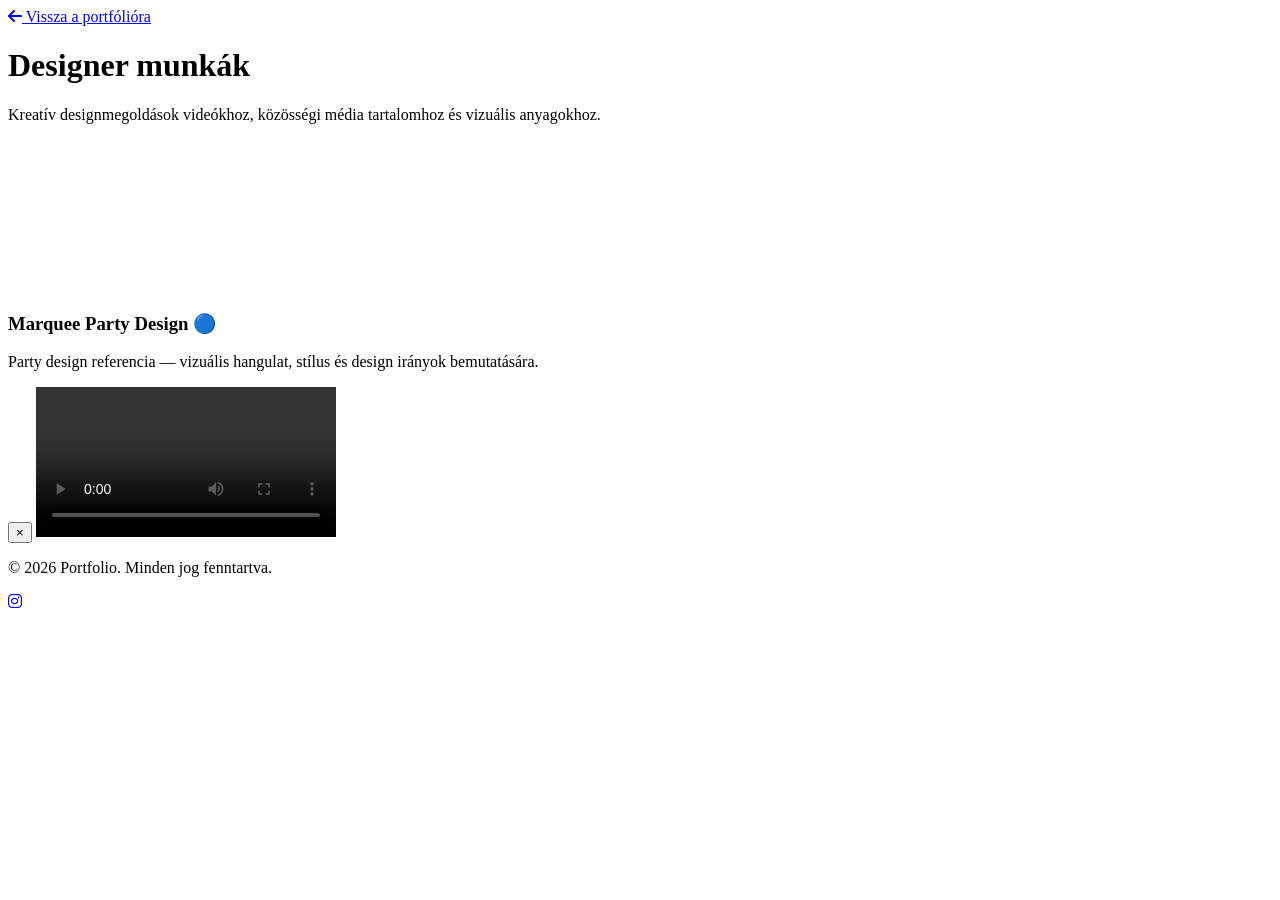
==== designer.html @ 9045a070 "Add files via upload" ====
<!DOCTYPE html>
<html lang="hu">
<head>
    <meta charset="UTF-8">
    <meta name="viewport" content="width=device-width, initial-scale=1.0">
    <title>Designer munkák – Petko portfolio</title>

    <!-- Favicon -->
    <link rel="icon" href="favicon.png" type="image/png">
    <link rel="icon" href="favicon.svg" type="image/svg+xml">
    <link rel="apple-touch-icon" href="favicon.png">

    <!-- Stílusok és betűtípusok -->
    <link rel="stylesheet" href="styles.css">
    <link rel="stylesheet" href="https://cdnjs.cloudflare.com/ajax/libs/font-awesome/6.5.2/css/all.min.css">
    <link href="https://fonts.googleapis.com/css2?family=Inter:wght@300;400;500;600;700&display=swap" rel="stylesheet">
</head>
<body class="page-designer">

    <main class="container gallery-page designer-page">
        <a href="index.html#projects" class="back-to-portfolio" title="Vissza a portfólióhoz">
            <i class="fas fa-arrow-left"></i> Vissza a portfólióra
        </a>

        <h1 class="section-title">Designer munkák</h1>
        <p class="gallery-intro">
            Kreatív designmegoldások videókhoz, közösségi média tartalomhoz és vizuális anyagokhoz.
        </p>

        <!-- Design videók galériája -->
        <section class="gallery-grid">
            <article class="gallery-item gallery-video-item">
                <div class="project-image">
                    <video playsinline preload="metadata">
                        <source src="design/marquee party design.mp4" type="video/mp4">
                        A böngésződ nem támogatja a videó lejátszását.
                    </video>
                </div>
                <div class="project-content">
                    <h3>Marquee Party Design 🔵</h3>
                    <p>Party design referencia — vizuális hangulat, stílus és design irányok bemutatására.</p>
                </div>
            </article>
        </section>
    </main>

    <!-- Videó lejátszó modal (nagyítás kattintásra) -->
    <div id="videoModal" class="modal">
        <div class="modal-content">
            <button type="button" class="modal-close" aria-label="Bezárás">&times;</button>
            <video id="modalVideo" controls playsinline controlsList="nodownload">
                <source src="design/marquee party design.mp4" type="video/mp4">
                A böngésződ nem támogatja a videó lejátszását.
            </video>
        </div>
    </div>

    <footer class="footer">
        <div class="container">
            <div class="footer-content">
                <p>&copy; 2026 Portfolio. Minden jog fenntartva.</p>
                <div class="social-links">
                    <a href="https://instagram.com/petkowr" target="_blank" rel="noopener noreferrer">
                        <i class="fab fa-instagram"></i>
                    </a>
                </div>
            </div>
        </div>
    </footer>

    <script src="script.js"></script>
</body>
</html>
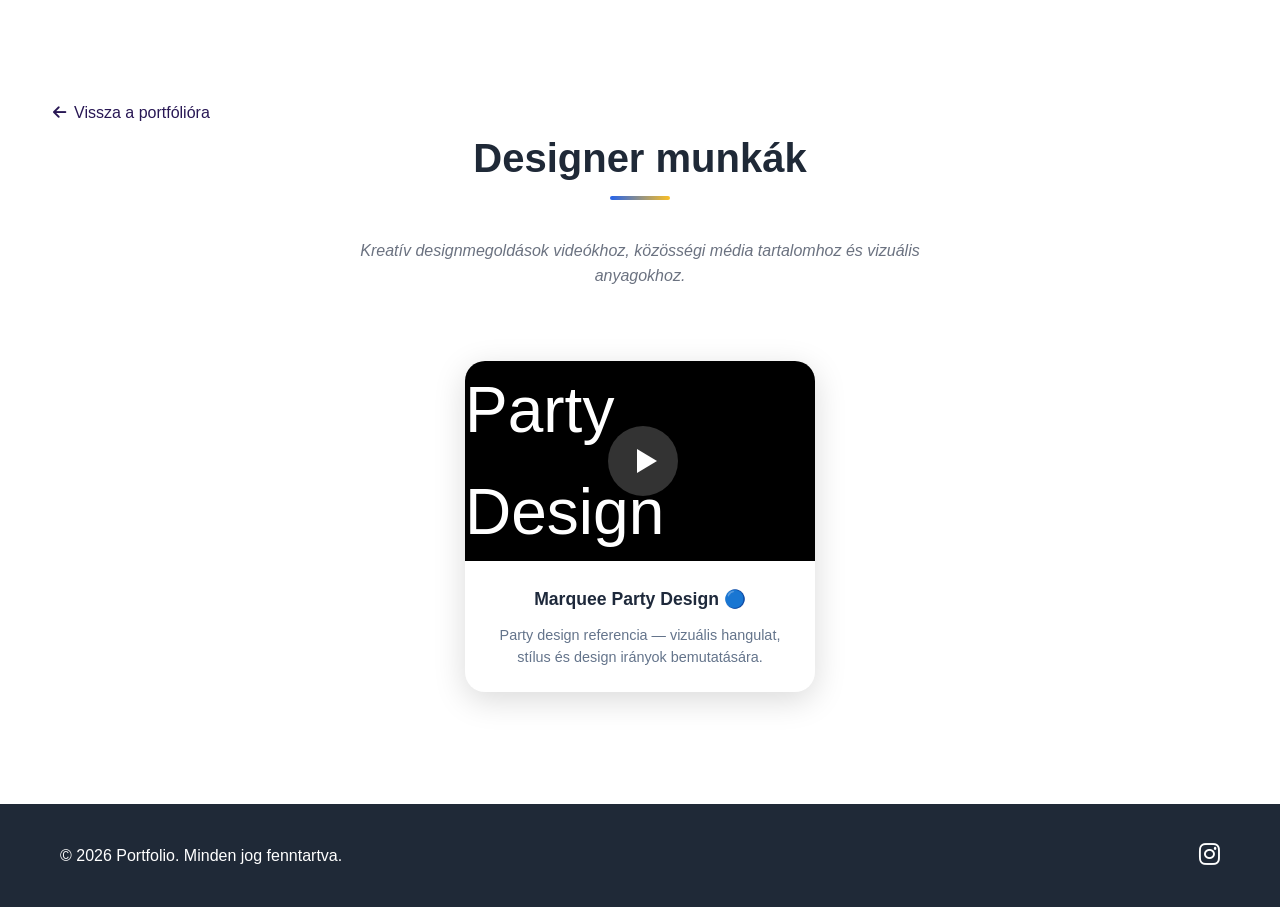
==== commit db74862e: "Update designer.html" ====
--- a/designer.html
+++ b/designer.html
@@ -2,7 +2,7 @@
 <html lang="hu">
 <head>
     <meta charset="UTF-8">
-    <meta name="viewport" content="width=device-width, initial-scale=1.0">
+    <meta name="viewport" content="width=device-width, initial-scale=1.0, viewport-fit=cover">
     <title>Designer munkák – Petko portfolio</title>
 
     <!-- Favicon -->
@@ -29,12 +29,13 @@
 
         <!-- Design videók galériája -->
         <section class="gallery-grid">
-            <article class="gallery-item gallery-video-item">
+            <article class="gallery-item gallery-video-item"
+                     data-video-embed="https://player.cloudinary.com/embed/?cloud_name=ftf1xtso&public_id=marquee_party_design">
                 <div class="project-image">
-                    <video playsinline preload="metadata">
-                        <source src="design/marquee party design.mp4" type="video/mp4">
-                        A böngésződ nem támogatja a videó lejátszását.
-                    </video>
+                    <!-- Előnézet: Cloudinary-ból generált képkocka (nincs helyi fájl) -->
+                    <img src="https://res.cloudinary.com/ftf1xtso/video/upload/so_0,q_auto,f_auto/marquee_party_design.jpg"
+                         alt="Marquee Party Design előnézet"
+                         loading="lazy">
                 </div>
                 <div class="project-content">
                     <h3>Marquee Party Design 🔵</h3>
@@ -44,14 +45,15 @@
         </section>
     </main>
 
-    <!-- Videó lejátszó modal (nagyítás kattintásra) -->
+    <!-- Videó lejátszó modal (Cloudinary embed, kattintásra nyílik) -->
     <div id="videoModal" class="modal">
         <div class="modal-content">
             <button type="button" class="modal-close" aria-label="Bezárás">&times;</button>
-            <video id="modalVideo" controls playsinline controlsList="nodownload">
-                <source src="design/marquee party design.mp4" type="video/mp4">
-                A böngésződ nem támogatja a videó lejátszását.
-            </video>
+            <iframe id="modalVideoPlayer"
+                    title="Marquee Party Design"
+                    allow="autoplay; fullscreen; encrypted-media; picture-in-picture"
+                    allowfullscreen
+                    frameborder="0"></iframe>
         </div>
     </div>
 
--- a/styles.css
+++ b/styles.css
@@ -0,0 +1,1374 @@
+/* ==========================================================================
+   PETKO PORTFÓLIÓ – styles.css
+   ==========================================================================
+   Tartalomjegyzék:
+   1. Alapbeállítások (reset, body, container)
+   2. Navigáció
+   3. Hero (főoldal fejléc)
+   4. Szekciók (általános, Rólam, Készségek, Projektek, Kapcsolat)
+   5. Aloldalak (Videók, Képek, Designer)
+   6. Lightbox, Scroll-to-top, Animációk
+   7. Reszponzív (mobil)
+   ========================================================================== */
+
+/* --- 1. Alapbeállítások --- */
+* {
+    margin: 0;
+    padding: 0;
+    box-sizing: border-box;
+}
+
+
+html {
+    scroll-behavior: smooth;
+    scroll-padding-top: 80px;
+}
+
+body {
+    font-family: 'Inter', sans-serif;
+    line-height: 1.6;
+    color: #333;
+    background-color: #ffffff;
+}
+
+.container {
+    max-width: 1200px;
+    margin: 0 auto;
+    padding: 0 20px;
+}
+
+/* --- 2. Navigáció --- */
+.navbar {
+    position: fixed;
+    top: 12px;
+    left: 50%;
+    transform: translateX(-50%);
+    width: fit-content;
+    max-width: calc(100% - 24px);
+    background: linear-gradient(135deg, rgba(15, 23, 42, 0.42), rgba(15, 23, 42, 0.28));
+    border: 1px solid rgba(148, 163, 184, 0.45);
+    border-radius: 18px;
+    box-shadow: 0 12px 30px rgba(2, 6, 23, 0.4), 0 0 0 1px rgba(15, 23, 42, 0.18), inset 0 1px 0 rgba(255, 255, 255, 0.14);
+    backdrop-filter: blur(20px) saturate(175%);
+    -webkit-backdrop-filter: blur(20px) saturate(175%);
+    z-index: 1000;
+    padding: 0.35rem 0.55rem;
+    transition: all 0.25s ease;
+}
+
+.navbar.navbar-hidden {
+    transform: translate(-50%, -160%);
+    opacity: 0;
+    pointer-events: none;
+}
+
+.nav-container {
+    width: fit-content;
+    max-width: 100%;
+    margin: 0 auto;
+    padding: 0.25rem 0.35rem;
+    display: flex;
+    justify-content: center;
+    align-items: center;
+    box-sizing: border-box;
+    background: transparent;
+    border: none;
+    border-radius: 0;
+    box-shadow: none;
+    backdrop-filter: none;
+    -webkit-backdrop-filter: none;
+}
+
+.nav-logo {
+    display: none;
+}
+
+.nav-logo a {
+    font-size: 1.5rem;
+    font-weight: 700;
+    color: #281754;
+    text-decoration: none;
+    transition: color 0.3s ease;
+}
+
+.nav-logo a:hover {
+    color: #1d4ed8;
+}
+
+.nav-menu {
+    display: flex;
+    list-style: none;
+    gap: 1.4rem;
+}
+
+.nav-link {
+    color: #f8fafc;
+    text-decoration: none;
+    font-weight: 500;
+    transition: color 0.3s ease;
+    position: relative;
+    font-weight: bold;
+    padding: 0.4rem 0.2rem;
+}
+
+.nav-link:hover {
+    color: #bfdbfe;
+}
+
+.nav-link::after {
+    content: '';
+    position: absolute;
+    width: 0;
+    height: 2px;
+    bottom: -5px;
+    left: 0;
+    background-color: #bfdbfe;
+    transition: width 0.3s ease;
+}
+
+.nav-link:hover::after {
+    width: 100%;
+}
+
+.hamburger {
+    display: none;
+    flex-direction: column;
+    cursor: pointer;
+}
+
+.bar {
+    width: 25px;
+    height: 3px;
+    background-color: #f8fafc;
+    margin: 3px 0;
+    transition: 0.3s;
+}
+
+/* --- 3. Hero szekció --- */
+.hero {
+    position: relative;
+    min-height: 100vh;
+    display: flex;
+    align-items: center;
+    justify-content: center;
+    background: linear-gradient(145deg, #4a3f73 0%, #3d3560 50%, #352b52 100%);
+    color: white;
+    padding-top: 20px;
+    overflow: hidden;
+}
+
+/* Buborékok – lila téma */
+.hero-bg-animation {
+    position: absolute;
+    inset: 0;
+    z-index: 0;
+    pointer-events: none;
+    overflow: hidden;
+}
+
+.hero-bubble {
+    position: absolute;
+    left: var(--bubble-x, 50%);
+    top: var(--bubble-y, 50%);
+    width: var(--bubble-size, 100px);
+    height: var(--bubble-size, 100px);
+    border-radius: 50%;
+    background: radial-gradient(
+        circle at 30% 30%,
+        rgba(255, 255, 255, 0.25) 0%,
+        rgba(220, 210, 255, 0.12) 40%,
+        rgba(160, 140, 220, 0.06) 70%,
+        transparent 100%
+    );
+    box-shadow: inset 0 0 20px rgba(255, 255, 255, 0.1);
+    animation: heroBubbleFloat 12s ease-in-out infinite;
+    animation-delay: var(--bubble-delay, 0s);
+}
+
+@keyframes heroBubbleFloat {
+    0%, 100% {
+        transform: translate(0, 0) scale(1);
+        opacity: 0.6;
+    }
+    25% {
+        transform: translate(15px, -25px) scale(1.05);
+        opacity: 0.8;
+    }
+    50% {
+        transform: translate(-20px, 15px) scale(0.95);
+        opacity: 0.5;
+    }
+    75% {
+        transform: translate(10px, 20px) scale(1.02);
+        opacity: 0.7;
+    }
+}
+
+.hero-container {
+    position: relative;
+    z-index: 1;
+    width: min(980px, 90vw);
+    max-width: 980px;
+    margin: 0 auto;
+    padding: 0 24px;
+    text-align: center;
+}
+
+.hero-content {
+    animation: heroFadeIn 1s ease-out;
+    width: 100%;
+    display: flex;
+    flex-direction: column;
+    align-items: center;
+    justify-content: center;
+    text-align: center;
+}
+
+@keyframes heroFadeIn {
+    from {
+        opacity: 0;
+        transform: translateY(24px);
+    }
+    to {
+        opacity: 1;
+        transform: translateY(0);
+    }
+}
+
+.hero-title {
+    font-size: 3.25rem;
+    font-weight: 700;
+    margin-bottom: 2.5rem;
+    line-height: 1.2;
+    letter-spacing: -0.02em;
+    white-space: nowrap;
+    display: inline-block;
+    margin-left: auto;
+    margin-right: auto;
+}
+
+.highlight {
+    color: #fbbf24;
+    position: relative;
+}
+
+.highlight::after {
+    content: '';
+    position: absolute;
+    bottom: 0;
+    left: 0;
+    width: 100%;
+    height: 3px;
+    background-color: #fbbf24;
+    animation: underline 2s ease-in-out infinite;
+}
+
+@keyframes underline {
+    0%, 100% { transform: scaleX(1); }
+    50% { transform: scaleX(0.8); }
+}
+
+.hero-subtitle {
+    font-size: 1.2rem;
+    margin-top: 1.5rem;
+    margin-bottom: 2rem;
+    opacity: 0.92;
+    line-height: 1.65;
+    max-width: 540px;
+    margin-left: auto;
+    margin-right: auto;
+}
+
+.hero-buttons {
+    display: flex;
+    gap: 1rem;
+    flex-wrap: wrap;
+    justify-content: center;
+}
+
+.btn {
+    padding: 12px 24px;
+    border-radius: 8px;
+    text-decoration: none;
+    font-weight: 600;
+    transition: all 0.3s ease;
+    display: inline-block;
+    border: none;
+    cursor: pointer;
+}
+
+.btn-primary {
+    background: #fbbf24;
+    color: #1f2937;
+}
+
+.btn-primary:hover {
+    background: #f59e0b;
+    transform: translateY(-2px);
+    box-shadow: 0 10px 25px rgba(251, 191, 36, 0.3);
+}
+
+.btn-secondary {
+    background: transparent;
+    color: white;
+    border: 2px solid white;
+}
+
+.btn-secondary:hover {
+    background: white;
+    color: #1f2937;
+    transform: translateY(-2px);
+}
+
+
+/* --- 4. Szekciók (általános) --- */
+section {
+    padding: 80px 0;
+}
+
+.section-title {
+    text-align: center;
+    font-size: 2.5rem;
+    font-weight: 700;
+    margin-bottom: 3rem;
+    color: #1f2937;
+    position: relative;
+}
+
+.section-title::after {
+    content: '';
+    position: absolute;
+    bottom: -10px;
+    left: 50%;
+    transform: translateX(-50%);
+    width: 60px;
+    height: 4px;
+    background: linear-gradient(90deg, #2563eb, #fbbf24);
+    border-radius: 2px;
+}
+
+/* Rólam */
+.about {
+    background: #f8fafc;
+}
+
+.about-content {
+    max-width: 800px;
+    margin: 0 auto;
+    text-align: center;
+}
+
+.about-text p {
+    font-size: 1.1rem;
+    margin-bottom: 2rem;
+    color: #4b5563;
+    line-height: 1.8;
+}
+
+.about-stats {
+    display: grid;
+    grid-template-columns: repeat(auto-fit, minmax(150px, 1fr));
+    gap: 2rem;
+    margin-top: 3rem;
+}
+
+.stat {
+    background: white;
+    padding: 2rem;
+    border-radius: 12px;
+    box-shadow: 0 4px 6px rgba(0, 0, 0, 0.05);
+    transition: transform 0.3s ease;
+}
+
+.stat:hover {
+    transform: translateY(-5px);
+}
+
+.stat h3 {
+    font-size: 2.5rem;
+    font-weight: 700;
+    color: #2563eb;
+    margin-bottom: 0.5rem;
+}
+
+.stat p {
+    color: #6b7280;
+    font-weight: 500;
+}
+
+/* Készségek */
+.skills-grid {
+    display: grid;
+    grid-template-columns: repeat(auto-fit, minmax(300px, 1fr));
+    gap: 3rem;
+}
+
+.skill-category h3 {
+    font-size: 1.5rem;
+    font-weight: 600;
+    margin-bottom: 1.5rem;
+    color: #1f2937;
+}
+
+.skill-items {
+    display: flex;
+    flex-direction: column;
+    gap: 1rem;
+}
+
+.skill-item {
+    display: flex;
+    flex-direction: column;
+    gap: 0.5rem;
+}
+
+.skill-name {
+    font-weight: 500;
+    color: #374151;
+}
+
+.skill-bar {
+    height: 8px;
+    background: #e5e7eb;
+    border-radius: 4px;
+    overflow: hidden;
+}
+
+.skill-progress {
+    height: 100%;
+    background: linear-gradient(90deg, #2563eb, #3b82f6);
+    border-radius: 4px;
+    transition: width 1s ease;
+    animation: fillBar 2s ease-out;
+}
+
+@keyframes fillBar {
+    from { width: 0; }
+}
+
+/* Projektek */
+.projects {
+    background: #f8fafc;
+}
+
+.projects-grid {
+    display: grid;
+    grid-template-columns: repeat(3, minmax(400px, 1fr));
+    gap: 4.5rem;
+    justify-content: center;
+    padding: 0 2rem;
+    max-width: 1480px;
+    margin: 0 auto;
+    align-items: stretch;
+}
+
+.project-card {
+    background: white;
+    border-radius: 16px;
+    overflow: hidden;
+    box-shadow: 0 4px 6px rgba(0, 0, 0, 0.05);
+    transition: all 0.3s ease;
+    display: flex;
+    flex-direction: column;
+    min-height: 100%;
+}
+
+.project-card:hover {
+    transform: translateY(-10px);
+    box-shadow: 0 20px 40px rgba(0, 0, 0, 0.1);
+}
+
+.project-image {
+    height: 200px;
+    background: linear-gradient(135deg, #667eea 0%, #764ba2 100%);
+    display: flex;
+    align-items: center;
+    justify-content: center;
+    font-size: 4rem;
+    color: white;
+}
+
+.project-content {
+    padding: 2rem;
+    display: flex;
+    flex-direction: column;
+    justify-content: space-between;
+    flex: 1;
+}
+
+.project-content h3 {
+    font-size: 1.5rem;
+    font-weight: 600;
+    margin-bottom: 1rem;
+    color: #1f2937;
+    text-align: center;
+}
+
+.project-content p {
+    color: #6b7280;
+    margin-bottom: 1.5rem;
+    line-height: 1.6;
+    text-align: center;
+}
+
+.project-tech {
+    display: flex;
+    gap: 0.5rem;
+    margin-bottom: 1.5rem;
+    flex-wrap: wrap;
+    justify-content: center;
+}
+
+.tech-tag {
+    background: #e5e7eb;
+    color: #374151;
+    padding: 0.25rem 0.75rem;
+    border-radius: 20px;
+    font-size: 0.875rem;
+    font-weight: 500;
+}
+
+.project-links {
+    display: flex;
+    gap: 1rem;
+    justify-content: center;
+    margin-top: auto;
+}
+
+.project-link {
+    color: #2563eb;
+    text-decoration: none;
+    font-weight: 500;
+    display: flex;
+    align-items: center;
+    gap: 0.5rem;
+    transition: color 0.3s ease;
+}
+
+.project-link:hover {
+    color: #1d4ed8;
+}
+
+/* Feltűnő gomb: megtekintés */
+.project-link--btn {
+    display: inline-flex;
+    align-items: center;
+    gap: 0.5rem;
+    padding: 0.65rem 1.25rem;
+    background: linear-gradient(135deg, #281754 0%, #3b2b6b 100%);
+    color: #fff !important;
+    border-radius: 8px;
+    font-weight: 600;
+    margin-top: 0.5rem;
+    transition: transform 0.2s ease, box-shadow 0.2s ease;
+}
+
+.project-link--btn:hover {
+    color: #fff !important;
+    transform: translateY(-2px);
+    box-shadow: 0 6px 20px rgba(40, 23, 84, 0.4);
+}
+
+/* Kapcsolat */
+.contact-content {
+    display: grid;
+    grid-template-columns: 1fr 1fr;
+    gap: 4rem;
+    padding: 2rem 0 1rem;
+    align-items: start;
+}
+
+.contact-info {
+    display: flex;
+    flex-direction: column;
+    gap: 1.5rem;
+}
+
+.contact-email {
+    font-size: 1rem !important;
+    color: #374151 !important;
+}
+
+.contact-email a {
+    font-size: 1.15rem;
+    color: #2563eb;
+    text-decoration: none;
+    font-weight: 600;
+    transition: color 0.3s ease;
+}
+
+.contact-email a:hover {
+    color: #1d4ed8;
+}
+
+.contact-form {
+    width: 100%;
+    max-width: 100%;
+}
+
+.contact-item {
+    display: flex;
+    align-items: center;
+    gap: 1.5rem;
+    padding: 2rem 2.25rem;
+    background: #f8fafc;
+    border-radius: 14px;
+    transition: transform 0.3s ease;
+}
+
+.contact-item:hover {
+    transform: translateX(10px);
+}
+
+.contact-item i {
+    font-size: 1.75rem;
+    color: #2563eb;
+    width: 48px;
+    text-align: center;
+}
+
+.contact-item h3 {
+    font-size: 1.25rem;
+    font-weight: 600;
+    margin-bottom: 0.35rem;
+    color: #1f2937;
+}
+
+.contact-item p {
+    font-size: 1.05rem;
+    color: #6b7280;
+}
+
+.contact-form {
+    background: white;
+    padding: 2rem;
+    border-radius: 16px;
+    box-shadow: 0 4px 6px rgba(0, 0, 0, 0.05);
+}
+
+.form-group {
+    margin-bottom: 1.5rem;
+}
+
+.form-group input,
+.form-group textarea {
+    width: 100%;
+    padding: 12px 16px;
+    border: 2px solid #e5e7eb;
+    border-radius: 8px;
+    font-size: 1rem;
+    transition: border-color 0.3s ease;
+    font-family: inherit;
+}
+
+.form-group input:focus,
+.form-group textarea:focus {
+    outline: none;
+    border-color: #2563eb;
+}
+
+.form-group textarea {
+    resize: vertical;
+    min-height: 120px;
+}
+
+/* Vissza a portfólióra (Videók + Képek oldal) */
+.page-header {
+    display: flex;
+    align-items: center;
+    justify-content: space-between;
+    gap: 1rem;
+    margin-bottom: 1.25rem;
+    flex-wrap: wrap;
+}
+
+.page-logo {
+    display: inline-flex;
+    align-items: center;
+    text-decoration: none;
+}
+
+.page-logo-img {
+    width: 42px;
+    height: 42px;
+    display: block;
+    object-fit: contain;
+}
+
+.back-to-portfolio {
+    display: inline-flex;
+    align-items: center;
+    gap: 0.5rem;
+    color: #281754;
+    text-decoration: none;
+    font-weight: 500;
+    margin-bottom: 0;
+    transition: color 0.2s ease, gap 0.2s ease;
+}
+
+.back-to-portfolio:hover {
+    color: #2563eb;
+    gap: 0.65rem;
+}
+
+.back-to-portfolio i {
+    font-size: 0.95rem;
+}
+
+/* --- 5. Aloldalak --- */
+
+/* Videók oldal */
+.videos-page {
+    padding-top: 100px;
+    padding-bottom: 80px;
+}
+
+.videos-page-intro {
+    text-align: center;
+    color: #6b7280;
+    margin-bottom: 2.5rem;
+    max-width: 640px;
+    margin-left: auto;
+    margin-right: auto;
+    line-height: 1.6;
+}
+
+.video-grid {
+    display: grid;
+    grid-template-columns: repeat(auto-fill, minmax(320px, 1fr));
+    gap: 2rem;
+}
+
+.video-card {
+    background: #f8fafc;
+    border-radius: 16px;
+    overflow: hidden;
+    box-shadow: 0 4px 6px rgba(0, 0, 0, 0.05);
+    transition: box-shadow 0.2s ease;
+}
+
+.video-card:hover {
+    box-shadow: 0 10px 20px rgba(0, 0, 0, 0.08);
+}
+
+.video-embed-wrapper {
+    position: relative;
+    padding-bottom: 56.25%; /* 16:9 */
+    height: 0;
+    overflow: hidden;
+}
+
+.video-embed-wrapper iframe {
+    position: absolute;
+    top: 0;
+    left: 0;
+    width: 100%;
+    height: 100%;
+    border: none;
+}
+
+/* Thumbnail indexkép (YouTube) – play gomb mint a designer oldalon */
+.video-thumb-link {
+    display: block;
+    position: relative;
+    aspect-ratio: 16 / 9;
+    overflow: hidden;
+    background: #1a1a1a;
+}
+
+.video-thumb-link::before,
+.video-thumb-link::after {
+    content: '';
+    position: absolute;
+    top: 50%;
+    left: 50%;
+    pointer-events: none;
+    transition: all 0.3s ease;
+}
+
+/* Üveghatású kör */
+.video-thumb-link::before {
+    width: 70px;
+    height: 70px;
+    background: rgba(255, 255, 255, 0.2);
+    border-radius: 50%;
+    backdrop-filter: blur(10px);
+    transform: translate(-50%, -50%);
+    z-index: 2;
+}
+
+/* Play háromszög */
+.video-thumb-link::after {
+    width: 0;
+    height: 0;
+    border-left: 20px solid white;
+    border-top: 12px solid transparent;
+    border-bottom: 12px solid transparent;
+    transform: translate(calc(-50% + 4px), -50%);
+    z-index: 3;
+}
+
+.video-thumb-link:hover::before {
+    background: rgba(255, 255, 255, 0.3);
+    transform: translate(-50%, -50%) scale(1.1);
+}
+
+.video-thumb-img {
+    width: 100%;
+    height: 100%;
+    object-fit: cover;
+    display: block;
+    transition: transform 0.25s ease;
+}
+
+.video-thumb-link:hover .video-thumb-img {
+    transform: scale(1.03);
+}
+
+.video-card-title {
+    font-size: 1rem;
+    font-weight: 600;
+    color: #1f2937;
+    margin: 0.75rem 1rem 0;
+    line-height: 1.3;
+    text-align: center;
+}
+
+.video-link {
+    display: inline-flex;
+    align-items: center;
+    gap: 0.5rem;
+    padding: 0.75rem 1rem;
+    color: #2563eb;
+    text-decoration: none;
+    font-weight: 500;
+    font-size: 0.95rem;
+    transition: color 0.2s ease;
+    width: 100%;
+    justify-content: center;
+}
+
+.video-link:hover {
+    color: #1d4ed8;
+}
+
+/* Képek oldal – galéria */
+.gallery-page {
+    padding-top: 100px;
+    padding-bottom: 80px;
+}
+
+.gallery-intro {
+    text-align: center;
+    color: #6b7280;
+    margin-bottom: 2.5rem;
+    max-width: 560px;
+    margin-left: auto;
+    margin-right: auto;
+    line-height: 1.6;
+    font-style: italic;
+}
+
+.gallery-grid {
+    display: grid;
+    grid-template-columns: repeat(auto-fill, minmax(280px, 1fr));
+    gap: 2.5rem;
+}
+
+.gallery-item {
+    background: #fafafa;
+    border-radius: 16px;
+    overflow: hidden;
+    box-shadow: 0 4px 20px rgba(0, 0, 0, 0.06);
+    transition: box-shadow 0.3s ease, transform 0.2s ease;
+}
+
+.gallery-item:hover {
+    box-shadow: 0 12px 32px rgba(0, 0, 0, 0.1);
+    transform: translateY(-2px);
+}
+
+.gallery-img-wrap {
+    display: block;
+    width: 100%;
+    padding: 0;
+    border: none;
+    background: none;
+    cursor: zoom-in;
+    font: inherit;
+}
+
+.gallery-img {
+    width: 100%;
+    height: auto;
+    display: block;
+    aspect-ratio: 4 / 3;
+    object-fit: cover;
+}
+
+.gallery-caption {
+    font-size: 1.1rem;
+    font-weight: 600;
+    color: #281754;
+    text-align: center;
+    padding: 1rem 1.25rem;
+    margin: 0;
+}
+
+.gallery-caption--red {
+    color: #b91c1c;
+}
+
+.gallery-caption--blue {
+    color: #1d4ed8;
+}
+
+/* --- 6. Lightbox (képnagyítás) --- */
+.lightbox {
+    position: fixed;
+    inset: 0;
+    z-index: 9999;
+    display: flex;
+    align-items: center;
+    justify-content: center;
+    padding: 2rem;
+    pointer-events: none;
+    opacity: 0;
+    visibility: hidden;
+    transition: opacity 0.2s ease, visibility 0.2s ease;
+}
+
+.lightbox.lightbox-open {
+    pointer-events: auto;
+    opacity: 1;
+    visibility: visible;
+}
+
+.lightbox-backdrop {
+    position: absolute;
+    inset: 0;
+    background: rgba(0, 0, 0, 0.92);
+    cursor: zoom-out;
+}
+
+.lightbox-inner {
+    position: relative;
+    z-index: 1;
+    max-width: 90vw;
+    max-height: 85vh;
+    display: flex;
+    align-items: center;
+    justify-content: center;
+    cursor: default;
+}
+
+.lightbox-img {
+    max-width: 100%;
+    max-height: 85vh;
+    width: auto;
+    height: auto;
+    object-fit: contain;
+    border-radius: 4px;
+    box-shadow: 0 24px 80px rgba(0, 0, 0, 0.5);
+    display: block;
+}
+
+.lightbox-close {
+    position: fixed;
+    top: 1.25rem;
+    right: 1.25rem;
+    z-index: 2;
+    width: 48px;
+    height: 48px;
+    border: none;
+    border-radius: 50%;
+    background: rgba(255, 255, 255, 0.12);
+    color: #fff;
+    font-size: 1.25rem;
+    cursor: pointer;
+    transition: background 0.2s ease;
+    display: flex;
+    align-items: center;
+    justify-content: center;
+    padding: 0;
+    pointer-events: auto;
+}
+
+.lightbox-close:hover {
+    background: rgba(255, 255, 255, 0.25);
+}
+
+/* Lábléc */
+.footer {
+    background: #1f2937;
+    color: white;
+    padding: 2rem 0;
+}
+
+.footer-content {
+    display: flex;
+    justify-content: space-between;
+    align-items: center;
+    flex-wrap: wrap;
+    gap: 1rem;
+}
+
+.social-links {
+    display: flex;
+    gap: 1rem;
+}
+
+.social-links a {
+    color: white;
+    font-size: 1.5rem;
+    transition: color 0.3s ease;
+}
+
+.social-links a:hover {
+    color: #fbbf24;
+}
+
+/* Designer oldal – videó galéria és modal */
+body.page-designer {
+    min-height: 100vh;
+    display: flex;
+    flex-direction: column;
+}
+
+body.page-designer main {
+    flex: 1;
+}
+
+body.page-designer footer.footer {
+    flex-shrink: 0;
+}
+
+.designer-page .gallery-grid {
+    grid-template-columns: repeat(auto-fit, minmax(280px, 1fr));
+    gap: 2rem;
+    padding: 2rem 0;
+    max-width: 350px;
+    margin: 0 auto;
+}
+
+.designer-page .gallery-item {
+    background: white;
+    border-radius: 20px;
+    overflow: hidden;
+    box-shadow: 0 8px 32px rgba(0, 0, 0, 0.15);
+    transition: transform 0.3s ease, box-shadow 0.3s ease;
+}
+
+.designer-page .gallery-item:hover {
+    transform: translateY(-8px);
+    box-shadow: 0 12px 48px rgba(0, 0, 0, 0.25);
+}
+
+.gallery-video-item .project-image {
+    padding: 0;
+    overflow: hidden;
+    background: #000;
+    cursor: pointer;
+    position: relative;
+    aspect-ratio: 16 / 9;
+    display: flex;
+    align-items: center;
+    justify-content: center;
+}
+
+.gallery-video-item .project-image::before {
+    content: '';
+    position: absolute;
+    top: 50%;
+    left: 50%;
+    width: 70px;
+    height: 70px;
+    background: rgba(255, 255, 255, 0.2);
+    border-radius: 50%;
+    backdrop-filter: blur(10px);
+    transform: translate(-50%, -50%);
+    z-index: 2;
+    transition: all 0.3s ease;
+    pointer-events: none;
+}
+
+.gallery-video-item .project-image::after {
+    content: '';
+    position: absolute;
+    top: 50%;
+    left: 50%;
+    width: 0;
+    height: 0;
+    border-left: 20px solid white;
+    border-top: 12px solid transparent;
+    border-bottom: 12px solid transparent;
+    transform: translate(calc(-50% + 4px), -50%);
+    z-index: 3;
+    transition: all 0.3s ease;
+    pointer-events: none;
+}
+
+.gallery-video-item .project-image:hover::before {
+    background: rgba(255, 255, 255, 0.3);
+    transform: translate(-50%, -50%) scale(1.1);
+}
+
+.gallery-video-item video {
+    width: 100%;
+    height: 100%;
+    object-fit: cover;
+    display: block;
+}
+
+.gallery-video-item .project-content {
+    padding: 1.5rem;
+    text-align: center;
+}
+
+.gallery-video-item h3 {
+    font-size: 1.1rem;
+    font-weight: 600;
+    margin: 0 0 0.75rem;
+    color: #1e293b;
+}
+
+.gallery-video-item p {
+    font-size: 0.9rem;
+    color: #64748b;
+    line-height: 1.5;
+    margin: 0;
+}
+
+/* Videó modal (designer oldal) */
+.modal {
+    display: none;
+    position: fixed;
+    top: 0;
+    left: 0;
+    width: 100%;
+    height: 100%;
+    background: rgba(0, 0, 0, 0.95);
+    z-index: 1000;
+    align-items: center;
+    justify-content: center;
+    padding: 1rem;
+}
+
+.modal.active {
+    display: flex;
+}
+
+.modal-content {
+    position: relative;
+    width: 100%;
+    max-width: 500px;
+    aspect-ratio: 9 / 16;
+    background: #000;
+    border-radius: 24px;
+    overflow: hidden;
+    box-shadow: 0 25px 100px rgba(0, 0, 0, 0.9);
+}
+
+.modal-content video {
+    width: 100%;
+    height: 100%;
+    object-fit: contain;
+    background: #000;
+}
+
+.modal-close {
+    position: absolute;
+    top: 1rem;
+    right: 1rem;
+    background: rgba(255, 255, 255, 0.2);
+    color: white;
+    border: none;
+    width: 44px;
+    height: 44px;
+    border-radius: 50%;
+    cursor: pointer;
+    font-size: 1.5rem;
+    display: flex;
+    align-items: center;
+    justify-content: center;
+    transition: all 0.3s ease;
+    z-index: 10;
+}
+
+.modal-close:hover {
+    background: rgba(255, 255, 255, 0.3);
+}
+
+/* Designer oldal – vissza link egyedi pozíciója */
+.designer-page .back-to-portfolio {
+    margin-right: auto;
+    text-align: -50px;
+    position: relative !important;
+    left: -307px !important;
+}
+
+/* --- 7. Reszponzív (mobil) --- */
+@media (max-width: 768px) {
+    .navbar {
+        top: 8px;
+        left: 12px;
+        right: 12px;
+        transform: none;
+        width: auto;
+        max-width: none;
+        padding: 0.35rem 0.5rem;
+    }
+
+    .navbar.navbar-hidden {
+        transform: translateY(-140%);
+        opacity: 0;
+        pointer-events: none;
+    }
+
+    .nav-container {
+        margin: 0;
+        width: auto;
+        max-width: none;
+        padding: 0.2rem 0.2rem;
+        justify-content: flex-end;
+    }
+
+    .nav-menu {
+        position: fixed;
+        left: -100%;
+        top: 78px;
+        flex-direction: column;
+        background: rgba(15, 23, 42, 0.5);
+        width: 100%;
+        text-align: center;
+        transition: 0.3s;
+        box-shadow: 0 16px 36px rgba(15, 23, 42, 0.18);
+        border-top: 1px solid rgba(148, 163, 184, 0.3);
+        backdrop-filter: blur(18px);
+        -webkit-backdrop-filter: blur(18px);
+        padding: 2rem 0;
+    }
+
+    .nav-menu.active {
+        left: 0;
+    }
+
+    .hamburger {
+        display: flex;
+    }
+
+    .hamburger.active .bar:nth-child(2) {
+        opacity: 0;
+    }
+
+    .hamburger.active .bar:nth-child(1) {
+        transform: translateY(8px) rotate(45deg);
+    }
+
+    .hamburger.active .bar:nth-child(3) {
+        transform: translateY(-8px) rotate(-45deg);
+    }
+
+    .hero-title {
+        font-size: 2.5rem;
+        white-space: normal;
+    }
+
+    .hero-buttons {
+        justify-content: center;
+    }
+
+    .projects-grid {
+        grid-template-columns: 1fr;
+    }
+
+    .skills-grid {
+        grid-template-columns: 1fr;
+    }
+
+    .about-stats {
+        grid-template-columns: 1fr;
+    }
+
+    .footer-content {
+        flex-direction: column;
+        text-align: center;
+    }
+}
+
+@media (max-width: 480px) {
+    .hero-title {
+        font-size: 2rem;
+        white-space: normal;
+    }
+
+    .section-title {
+        font-size: 2rem;
+    }
+
+    .container {
+        padding: 0 15px;
+    }
+}
+
+/* --- Animációk --- */
+@keyframes fadeInUp {
+    from {
+        opacity: 0;
+        transform: translateY(30px);
+    }
+    to {
+        opacity: 1;
+        transform: translateY(0);
+    }
+}
+
+.fade-in-up {
+    animation: fadeInUp 0.6s ease-out;
+}
+
+/* Felgörgetés gomb */
+.scroll-to-top {
+    position: fixed;
+    bottom: 40px;
+    right: 40px;
+    width: 48px;
+    height: 48px;
+    background-color: #2563eb;
+    border-radius: 50%;
+    display: flex;
+    align-items: center;
+    justify-content: center;
+    cursor: pointer;
+    z-index: 10000;
+    box-shadow: 0 4px 12px rgba(0, 0, 0, 0.3);
+    transition: all 0.3s ease;
+    
+    visibility: hidden;
+    opacity: 0;
+    transform: scale(0.9);
+}
+
+.scroll-to-top.show {
+    visibility: visible;
+    opacity: 1;
+    transform: scale(1);
+}
+
+.scroll-to-top:hover {
+    background-color: #1d4ed8;
+    transform: scale(1.1);
+}
+
+.scroll-to-top i {
+    color: white;
+    font-size: 24px;
+    pointer-events: none;
+    user-select: none;
+}
+
+/* Felülírás a Font Awesome-hoz */
+.scroll-to-top i {
+    font-family: "Font Awesome 6 Free" !important;
+    font-weight: 900 !important;
+}
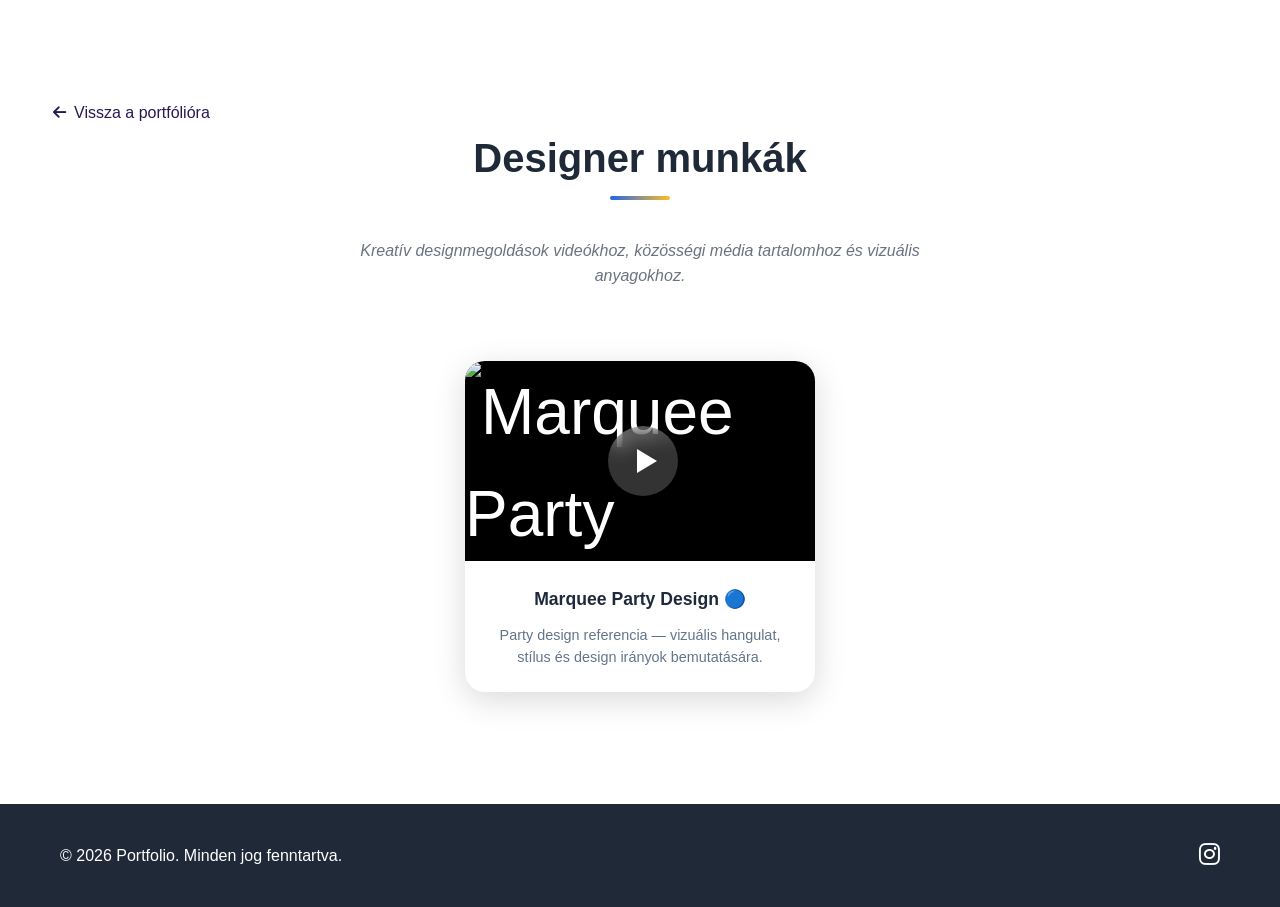
==== commit aeded217: "Update designer.html" ====
--- a/designer.html
+++ b/designer.html
@@ -54,6 +54,16 @@
                     allow="autoplay; fullscreen; encrypted-media; picture-in-picture"
                     allowfullscreen
                     frameborder="0"></iframe>
+            <video id="modalVideoNative"
+                   class="modal-native-video"
+                   controls
+                   playsinline
+                   webkit-playsinline
+                   preload="metadata"
+                   controlsList="nodownload">
+                <source src="https://res.cloudinary.com/ftf1xtso/video/upload/marquee_party_design.mp4" type="video/mp4">
+                A böngésződ nem támogatja a videó lejátszását.
+            </video>
         </div>
     </div>
 
--- a/styles.css
+++ b/styles.css
@@ -1113,7 +1113,8 @@
     transform: translate(-50%, -50%) scale(1.1);
 }
 
-.gallery-video-item video {
+.gallery-video-item video,
+.gallery-video-item img {
     width: 100%;
     height: 100%;
     object-fit: cover;
@@ -1169,11 +1170,19 @@
     box-shadow: 0 25px 100px rgba(0, 0, 0, 0.9);
 }
 
-.modal-content video {
+.modal-content video,
+.modal-content iframe {
     width: 100%;
     height: 100%;
     object-fit: contain;
     background: #000;
+    border: none;
+    display: block;
+}
+
+/* Natív videó csak mobilon kell (iOS-en az iframe gyakran nem játszik) */
+.modal-native-video {
+    display: none;
 }
 
 .modal-close {
@@ -1199,24 +1208,43 @@
     background: rgba(255, 255, 255, 0.3);
 }
 
-/* Designer oldal – vissza link egyedi pozíciója */
-.designer-page .back-to-portfolio {
-    margin-right: auto;
-    text-align: -50px;
-    position: relative !important;
-    left: -307px !important;
-}
-
-/* --- 7. Reszponzív (mobil) --- */
+/* Designer oldal – vissza link egyedi pozíciója (csak nagy képernyőn) */
+@media (min-width: 769px) {
+    .designer-page .back-to-portfolio {
+        margin-right: auto;
+        text-align: -50px;
+        position: relative !important;
+        left: -307px !important;
+    }
+}
+
+/* --- 7. Reszponzív (mobil) – a gépes stílusokat nem írja felül --- */
 @media (max-width: 768px) {
+    html,
+    body {
+        overflow-x: hidden;
+        max-width: 100%;
+    }
+
+    section {
+        padding: 52px 0;
+    }
+
+    /* Kompakt hamburger gomb jobb felül, nincs üres sáv */
     .navbar {
-        top: 8px;
-        left: 12px;
-        right: 12px;
+        top: max(10px, env(safe-area-inset-top, 0px));
+        left: auto;
+        right: 14px;
         transform: none;
-        width: auto;
+        width: 48px;
+        height: 48px;
         max-width: none;
-        padding: 0.35rem 0.5rem;
+        padding: 0;
+        border-radius: 14px;
+        display: flex;
+        align-items: center;
+        justify-content: center;
+        z-index: 1100;
     }
 
     .navbar.navbar-hidden {
@@ -1227,34 +1255,57 @@
 
     .nav-container {
         margin: 0;
-        width: auto;
+        width: 100%;
         max-width: none;
-        padding: 0.2rem 0.2rem;
-        justify-content: flex-end;
+        padding: 0;
+        justify-content: center;
+    }
+
+    .nav-logo {
+        display: none;
     }
 
     .nav-menu {
         position: fixed;
-        left: -100%;
-        top: 78px;
+        inset: 0;
+        left: 0;
+        top: 0;
+        width: 100%;
+        height: 100%;
         flex-direction: column;
-        background: rgba(15, 23, 42, 0.5);
-        width: 100%;
+        justify-content: center;
+        align-items: center;
+        gap: 1.25rem;
+        background: rgba(15, 23, 42, 0.96);
         text-align: center;
-        transition: 0.3s;
-        box-shadow: 0 16px 36px rgba(15, 23, 42, 0.18);
-        border-top: 1px solid rgba(148, 163, 184, 0.3);
-        backdrop-filter: blur(18px);
-        -webkit-backdrop-filter: blur(18px);
-        padding: 2rem 0;
+        padding: 5rem 1.5rem 2rem;
+        box-shadow: none;
+        border: none;
+        backdrop-filter: blur(16px);
+        -webkit-backdrop-filter: blur(16px);
+        transform: translateX(-110%);
+        visibility: hidden;
+        pointer-events: none;
+        transition: transform 0.3s ease, visibility 0.3s ease;
+        z-index: 1090;
     }
 
     .nav-menu.active {
-        left: 0;
+        transform: translateX(0);
+        visibility: visible;
+        pointer-events: auto;
+    }
+
+    .nav-link {
+        font-size: 1.25rem;
+        padding: 0.6rem 0.4rem;
     }
 
     .hamburger {
         display: flex;
+        padding: 10px;
+        z-index: 1110;
+        position: relative;
     }
 
     .hamburger.active .bar:nth-child(2) {
@@ -1269,25 +1320,178 @@
         transform: translateY(-8px) rotate(-45deg);
     }
 
+    .hero {
+        padding-top: 24px;
+        min-height: 100svh;
+    }
+
+    .hero-container {
+        padding: 0 16px;
+        width: 100%;
+    }
+
     .hero-title {
-        font-size: 2.5rem;
+        font-size: 2rem;
         white-space: normal;
+        margin-bottom: 1.25rem;
+    }
+
+    .hero-subtitle {
+        font-size: 1.05rem;
+        margin-top: 0.75rem;
+        padding: 0 0.25rem;
     }
 
     .hero-buttons {
         justify-content: center;
+        flex-direction: column;
+        align-items: stretch;
+        width: 100%;
+        max-width: 280px;
+        margin: 0 auto;
+    }
+
+    .hero-buttons .btn {
+        text-align: center;
     }
 
     .projects-grid {
-        grid-template-columns: 1fr;
+        grid-template-columns: 1fr !important;
+        gap: 1.5rem;
+        padding: 0;
+        max-width: 100%;
+    }
+
+    .project-card,
+    .project-content {
+        min-width: 0;
+    }
+
+    .project-content {
+        padding: 1.35rem 1.15rem;
     }
 
     .skills-grid {
         grid-template-columns: 1fr;
+        gap: 2rem;
     }
 
     .about-stats {
         grid-template-columns: 1fr;
+        gap: 1rem;
+    }
+
+    .stat {
+        padding: 1.35rem;
+    }
+
+    .contact-content {
+        grid-template-columns: 1fr;
+        gap: 1.5rem;
+        padding: 0.5rem 0 0;
+    }
+
+    .contact-item {
+        padding: 1.1rem 1.15rem;
+        gap: 1rem;
+    }
+
+    .contact-item:hover {
+        transform: none;
+    }
+
+    .contact-form {
+        padding: 1.25rem 1.1rem 1.4rem;
+        box-shadow: 0 4px 16px rgba(0, 0, 0, 0.06);
+    }
+
+    .form-group {
+        margin-bottom: 1.1rem;
+    }
+
+    .form-group label {
+        display: block;
+        margin-bottom: 0.4rem;
+        font-size: 0.95rem;
+        font-weight: 600;
+        color: #374151;
+    }
+
+    .contact-form .btn {
+        width: 100%;
+    }
+
+    .videos-page,
+    .gallery-page {
+        padding-top: 72px;
+        padding-bottom: 56px;
+    }
+
+    .video-grid {
+        grid-template-columns: 1fr;
+        gap: 1.5rem;
+    }
+
+    .gallery-grid {
+        grid-template-columns: 1fr;
+        gap: 1.5rem;
+    }
+
+    .designer-page .gallery-grid {
+        max-width: 100%;
+    }
+
+    .back-to-portfolio {
+        display: inline-flex;
+        margin-bottom: 1rem;
+        left: auto !important;
+        position: static !important;
+    }
+
+    .modal {
+        padding: 0.75rem;
+        align-items: center;
+    }
+
+    .modal-content {
+        max-width: min(100%, 420px);
+        max-height: 85svh;
+        width: 100%;
+        border-radius: 16px;
+        aspect-ratio: 9 / 16;
+    }
+
+    .modal-content iframe {
+        display: none;
+    }
+
+    .modal-native-video {
+        display: block;
+        width: 100%;
+        height: 100%;
+        object-fit: contain;
+        background: #000;
+        border: none;
+    }
+
+    .modal-close {
+        top: 0.5rem;
+        right: 0.5rem;
+    }
+
+    .lightbox {
+        padding: 1rem;
+    }
+
+    .scroll-to-top {
+        bottom: max(20px, env(safe-area-inset-bottom, 0px));
+        right: max(20px, env(safe-area-inset-right, 0px));
+        width: 44px;
+        height: 44px;
+    }
+
+    .footer {
+        padding: 1.5rem 0 5.5rem;
     }
 
     .footer-content {
@@ -1298,16 +1502,48 @@
 
 @media (max-width: 480px) {
     .hero-title {
-        font-size: 2rem;
+        font-size: 1.85rem;
         white-space: normal;
+        line-height: 1.25;
     }
 
     .section-title {
-        font-size: 2rem;
+        font-size: 1.75rem;
+        margin-bottom: 2rem;
     }
 
     .container {
         padding: 0 15px;
+    }
+
+    .gallery-intro,
+    .videos-page-intro {
+        font-size: 0.95rem;
+        margin-bottom: 1.5rem;
+    }
+
+    .video-thumb-link::before {
+        width: 56px;
+        height: 56px;
+    }
+
+    .video-thumb-link::after {
+        border-left-width: 16px;
+        border-top-width: 10px;
+        border-bottom-width: 10px;
+        transform: translate(calc(-50% + 3px), -50%);
+    }
+
+    .gallery-video-item .project-image::before {
+        width: 56px;
+        height: 56px;
+    }
+
+    .gallery-video-item .project-image::after {
+        border-left-width: 16px;
+        border-top-width: 10px;
+        border-bottom-width: 10px;
+        transform: translate(calc(-50% + 3px), -50%);
     }
 }
 
@@ -1327,7 +1563,7 @@
     animation: fadeInUp 0.6s ease-out;
 }
 
-/* Felgörgetés gomb */
+/* Felgörgetés gomb – csak mobilon */
 .scroll-to-top {
     position: fixed;
     bottom: 40px;
@@ -1336,17 +1572,23 @@
     height: 48px;
     background-color: #2563eb;
     border-radius: 50%;
-    display: flex;
+    display: none;
     align-items: center;
     justify-content: center;
     cursor: pointer;
     z-index: 10000;
     box-shadow: 0 4px 12px rgba(0, 0, 0, 0.3);
     transition: all 0.3s ease;
-    
+
     visibility: hidden;
     opacity: 0;
     transform: scale(0.9);
+}
+
+@media (max-width: 768px) {
+    .scroll-to-top {
+        display: flex;
+    }
 }
 
 .scroll-to-top.show {
@@ -1371,4 +1613,4 @@
 .scroll-to-top i {
     font-family: "Font Awesome 6 Free" !important;
     font-weight: 900 !important;
-}+}
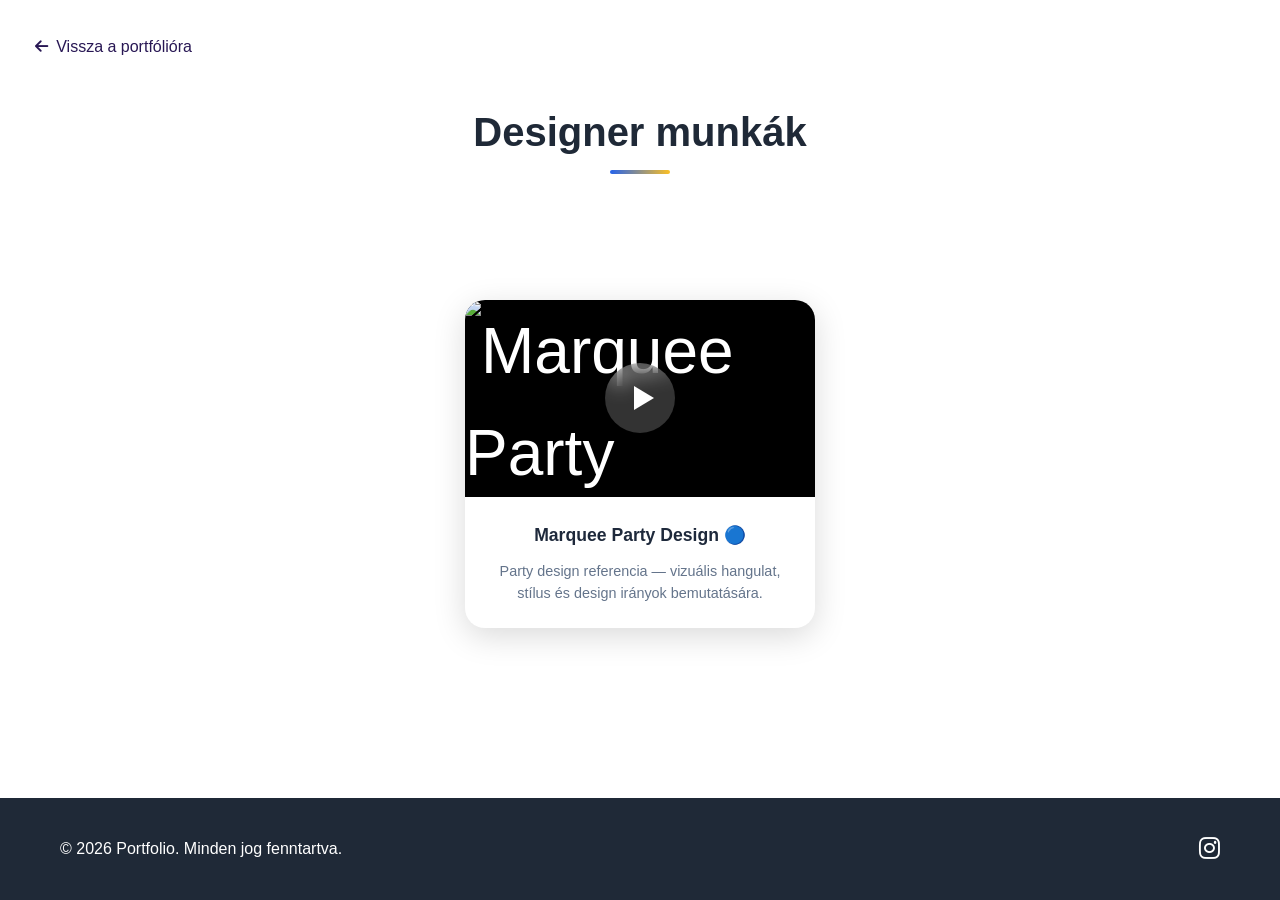
==== commit f365bc17: "Update designer.html" ====
--- a/designer.html
+++ b/designer.html
@@ -3,7 +3,7 @@
 <head>
     <meta charset="UTF-8">
     <meta name="viewport" content="width=device-width, initial-scale=1.0, viewport-fit=cover">
-    <title>Designer munkák – Petko portfolio</title>
+    <title>Designer munkák – Petko portfólió</title>
 
     <!-- Favicon -->
     <link rel="icon" href="favicon.png" type="image/png">
@@ -11,21 +11,19 @@
     <link rel="apple-touch-icon" href="favicon.png">
 
     <!-- Stílusok és betűtípusok -->
-    <link rel="stylesheet" href="styles.css">
+    <link rel="stylesheet" href="styles.css?v=20260821p">
     <link rel="stylesheet" href="https://cdnjs.cloudflare.com/ajax/libs/font-awesome/6.5.2/css/all.min.css">
     <link href="https://fonts.googleapis.com/css2?family=Inter:wght@300;400;500;600;700&display=swap" rel="stylesheet">
 </head>
 <body class="page-designer">
 
     <main class="container gallery-page designer-page">
-        <a href="index.html#projects" class="back-to-portfolio" title="Vissza a portfólióhoz">
-            <i class="fas fa-arrow-left"></i> Vissza a portfólióra
+        <a href="index.html#projects" class="back-to-portfolio" title="Vissza a portfólióhoz" aria-label="Vissza a portfólióra">
+            <i class="fas fa-arrow-left"></i>
+            <span class="back-to-portfolio-text">Vissza a portfólióra</span>
         </a>
 
         <h1 class="section-title">Designer munkák</h1>
-        <p class="gallery-intro">
-            Kreatív designmegoldások videókhoz, közösségi média tartalomhoz és vizuális anyagokhoz.
-        </p>
 
         <!-- Design videók galériája -->
         <section class="gallery-grid">
@@ -80,6 +78,6 @@
         </div>
     </footer>
 
-    <script src="script.js"></script>
+    <script src="script.js?v=20260821p"></script>
 </body>
 </html>
--- a/styles.css
+++ b/styles.css
@@ -715,6 +715,19 @@
     font-size: 0.95rem;
 }
 
+/* Gépen: bal felső sarok, ne a címmel egy sorban */
+@media (min-width: 769px) {
+    .back-to-portfolio {
+        position: fixed;
+        left: 32px;
+        top: 28px;
+        margin: 0;
+        z-index: 50;
+        background: #fff;
+        padding: 0.35rem 0.2rem;
+    }
+}
+
 /* --- 5. Aloldalak --- */
 
 /* Videók oldal */
@@ -1046,7 +1059,7 @@
 .designer-page .gallery-grid {
     grid-template-columns: repeat(auto-fit, minmax(280px, 1fr));
     gap: 2rem;
-    padding: 2rem 0;
+    padding: 5.5rem 0 2rem;
     max-width: 350px;
     margin: 0 auto;
 }
@@ -1070,6 +1083,8 @@
     background: #000;
     cursor: pointer;
     position: relative;
+    width: 100%;
+    height: auto !important;
     aspect-ratio: 16 / 9;
     display: flex;
     align-items: center;
@@ -1208,16 +1223,6 @@
     background: rgba(255, 255, 255, 0.3);
 }
 
-/* Designer oldal – vissza link egyedi pozíciója (csak nagy képernyőn) */
-@media (min-width: 769px) {
-    .designer-page .back-to-portfolio {
-        margin-right: auto;
-        text-align: -50px;
-        position: relative !important;
-        left: -307px !important;
-    }
-}
-
 /* --- 7. Reszponzív (mobil) – a gépes stílusokat nem írja felül --- */
 @media (max-width: 768px) {
     html,
@@ -1227,101 +1232,22 @@
     }
 
     section {
-        padding: 52px 0;
-    }
-
-    /* Kompakt hamburger gomb jobb felül, nincs üres sáv */
+        padding: 36px 0;
+    }
+
+    .section-title {
+        font-size: 1.6rem;
+        margin-bottom: 1.5rem;
+    }
+
+    /* Telefonon nincs navbar – a főoldal görgethető, az aloldalakon van vissza gomb */
     .navbar {
-        top: max(10px, env(safe-area-inset-top, 0px));
-        left: auto;
-        right: 14px;
-        transform: none;
-        width: 48px;
-        height: 48px;
-        max-width: none;
-        padding: 0;
-        border-radius: 14px;
-        display: flex;
-        align-items: center;
-        justify-content: center;
-        z-index: 1100;
-    }
-
-    .navbar.navbar-hidden {
-        transform: translateY(-140%);
-        opacity: 0;
-        pointer-events: none;
-    }
-
-    .nav-container {
-        margin: 0;
-        width: 100%;
-        max-width: none;
-        padding: 0;
-        justify-content: center;
-    }
-
-    .nav-logo {
-        display: none;
-    }
-
-    .nav-menu {
-        position: fixed;
-        inset: 0;
-        left: 0;
-        top: 0;
-        width: 100%;
-        height: 100%;
-        flex-direction: column;
-        justify-content: center;
-        align-items: center;
-        gap: 1.25rem;
-        background: rgba(15, 23, 42, 0.96);
-        text-align: center;
-        padding: 5rem 1.5rem 2rem;
-        box-shadow: none;
-        border: none;
-        backdrop-filter: blur(16px);
-        -webkit-backdrop-filter: blur(16px);
-        transform: translateX(-110%);
-        visibility: hidden;
-        pointer-events: none;
-        transition: transform 0.3s ease, visibility 0.3s ease;
-        z-index: 1090;
-    }
-
-    .nav-menu.active {
-        transform: translateX(0);
-        visibility: visible;
-        pointer-events: auto;
-    }
-
-    .nav-link {
-        font-size: 1.25rem;
-        padding: 0.6rem 0.4rem;
-    }
-
-    .hamburger {
-        display: flex;
-        padding: 10px;
-        z-index: 1110;
-        position: relative;
-    }
-
-    .hamburger.active .bar:nth-child(2) {
-        opacity: 0;
-    }
-
-    .hamburger.active .bar:nth-child(1) {
-        transform: translateY(8px) rotate(45deg);
-    }
-
-    .hamburger.active .bar:nth-child(3) {
-        transform: translateY(-8px) rotate(-45deg);
+        display: none !important;
     }
 
     .hero {
         padding-top: 24px;
+        padding-bottom: 10vh;
         min-height: 100svh;
     }
 
@@ -1344,15 +1270,19 @@
 
     .hero-buttons {
         justify-content: center;
-        flex-direction: column;
+        flex-direction: row;
         align-items: stretch;
         width: 100%;
-        max-width: 280px;
-        margin: 0 auto;
+        max-width: none;
+        margin: 1.35rem auto 0;
+        gap: 0.75rem;
     }
 
     .hero-buttons .btn {
         text-align: center;
+        flex: 1;
+        padding: 10px 14px;
+        font-size: 0.95rem;
     }
 
     .projects-grid {
@@ -1368,36 +1298,131 @@
     }
 
     .project-content {
-        padding: 1.35rem 1.15rem;
+        padding: 1.1rem 1rem 1.2rem;
+    }
+
+    .project-image {
+        height: 140px;
+        font-size: 2.75rem;
+    }
+
+    .gallery-video-item .project-image {
+        height: auto !important;
+        width: 100%;
+    }
+
+    .designer-page .gallery-grid {
+        max-width: 100%;
+        width: 100%;
+        padding: 4rem 0 0;
+    }
+
+    .project-content h3 {
+        font-size: 1.2rem;
+        margin-bottom: 0.5rem;
+    }
+
+    .project-content p {
+        margin-bottom: 0.9rem;
+        font-size: 0.95rem;
     }
 
     .skills-grid {
         grid-template-columns: 1fr;
-        gap: 2rem;
+        gap: 1.15rem;
+    }
+
+    .skill-category h3 {
+        font-size: 0.95rem;
+        margin-bottom: 0.6rem;
+        text-align: center;
+    }
+
+    .skill-items {
+        flex-direction: row;
+        flex-wrap: wrap;
+        justify-content: center;
+        gap: 0.45rem;
+    }
+
+    .skill-item {
+        width: auto;
+    }
+
+    .skill-bar {
+        display: none;
+    }
+
+    .skill-name {
+        display: inline-block;
+        background: #eef2ff;
+        color: #281754;
+        padding: 0.4rem 0.8rem;
+        border-radius: 999px;
+        font-size: 0.82rem;
+        font-weight: 500;
     }
 
     .about-stats {
-        grid-template-columns: 1fr;
-        gap: 1rem;
+        grid-template-columns: repeat(3, 1fr);
+        gap: 0.5rem;
+        margin-top: 1.5rem;
     }
 
     .stat {
-        padding: 1.35rem;
+        padding: 0.85rem 0.35rem;
+    }
+
+    .stat h3 {
+        font-size: 1.35rem;
+        margin-bottom: 0.2rem;
+    }
+
+    .stat p {
+        font-size: 0.7rem;
+        line-height: 1.25;
+    }
+
+    .about-text p {
+        font-size: 1rem;
+        margin-bottom: 0;
     }
 
     .contact-content {
-        grid-template-columns: 1fr;
+        grid-template-columns: 1fr !important;
         gap: 1.5rem;
         padding: 0.5rem 0 0;
+        width: 100%;
+        max-width: 100%;
+    }
+
+    .contact-info {
+        gap: 0.55rem;
     }
 
     .contact-item {
-        padding: 1.1rem 1.15rem;
-        gap: 1rem;
+        padding: 0.55rem 0.85rem;
+        gap: 0.7rem;
+        border-radius: 10px;
     }
 
     .contact-item:hover {
         transform: none;
+    }
+
+    .contact-item i {
+        font-size: 1.05rem;
+        width: 22px;
+    }
+
+    .contact-item h3 {
+        font-size: 0.88rem;
+        margin-bottom: 0.05rem;
+    }
+
+    .contact-item p {
+        font-size: 0.82rem;
+        line-height: 1.25;
     }
 
     .contact-form {
@@ -1423,8 +1448,28 @@
 
     .videos-page,
     .gallery-page {
-        padding-top: 72px;
-        padding-bottom: 56px;
+        padding-top: 132px;
+        padding-bottom: 40px;
+    }
+
+    .designer-page {
+        padding-top: 188px;
+        padding-bottom: 48px;
+    }
+
+    .videos-page .section-title,
+    .gallery-page .section-title {
+        margin-top: 0.25rem;
+        margin-bottom: 1.75rem;
+    }
+
+    .designer-page .section-title {
+        margin-top: 0.5rem;
+        margin-bottom: 6.5rem;
+    }
+
+    .gallery-intro {
+        margin-bottom: 2rem;
     }
 
     .video-grid {
@@ -1437,15 +1482,38 @@
         gap: 1.5rem;
     }
 
-    .designer-page .gallery-grid {
-        max-width: 100%;
-    }
-
     .back-to-portfolio {
+        position: fixed !important;
+        top: max(12px, env(safe-area-inset-top, 0px));
+        left: 14px;
+        z-index: 1200;
+        width: 42px;
+        height: 42px;
         display: inline-flex;
-        margin-bottom: 1rem;
-        left: auto !important;
-        position: static !important;
+        align-items: center;
+        justify-content: center;
+        gap: 0;
+        margin: 0;
+        background: #281754;
+        color: #fff !important;
+        border-radius: 50%;
+        box-shadow: 0 6px 18px rgba(40, 23, 84, 0.28);
+        left: 14px !important;
+    }
+
+    .back-to-portfolio:hover {
+        color: #fff !important;
+        gap: 0;
+        background: #3b2b6b;
+    }
+
+    .back-to-portfolio-text {
+        display: none;
+    }
+
+    .back-to-portfolio i {
+        font-size: 0.9rem;
+        margin: 0;
     }
 
     .modal {
@@ -1483,20 +1551,24 @@
         padding: 1rem;
     }
 
-    .scroll-to-top {
-        bottom: max(20px, env(safe-area-inset-bottom, 0px));
-        right: max(20px, env(safe-area-inset-right, 0px));
-        width: 44px;
-        height: 44px;
-    }
-
     .footer {
-        padding: 1.5rem 0 5.5rem;
+        padding: 0.9rem 0 1.1rem;
     }
 
     .footer-content {
         flex-direction: column;
         text-align: center;
+        gap: 0.45rem;
+    }
+
+    .footer-content p {
+        font-size: 0.78rem;
+        opacity: 0.75;
+        line-height: 1.3;
+    }
+
+    .social-links a {
+        font-size: 1.15rem;
     }
 }
 
@@ -1563,54 +1635,7 @@
     animation: fadeInUp 0.6s ease-out;
 }
 
-/* Felgörgetés gomb – csak mobilon */
+/* Felgörgetés gomb – se gépen, se telefonon */
 .scroll-to-top {
-    position: fixed;
-    bottom: 40px;
-    right: 40px;
-    width: 48px;
-    height: 48px;
-    background-color: #2563eb;
-    border-radius: 50%;
-    display: none;
-    align-items: center;
-    justify-content: center;
-    cursor: pointer;
-    z-index: 10000;
-    box-shadow: 0 4px 12px rgba(0, 0, 0, 0.3);
-    transition: all 0.3s ease;
-
-    visibility: hidden;
-    opacity: 0;
-    transform: scale(0.9);
-}
-
-@media (max-width: 768px) {
-    .scroll-to-top {
-        display: flex;
-    }
-}
-
-.scroll-to-top.show {
-    visibility: visible;
-    opacity: 1;
-    transform: scale(1);
-}
-
-.scroll-to-top:hover {
-    background-color: #1d4ed8;
-    transform: scale(1.1);
-}
-
-.scroll-to-top i {
-    color: white;
-    font-size: 24px;
-    pointer-events: none;
-    user-select: none;
-}
-
-/* Felülírás a Font Awesome-hoz */
-.scroll-to-top i {
-    font-family: "Font Awesome 6 Free" !important;
-    font-weight: 900 !important;
-}
+    display: none !important;
+}
